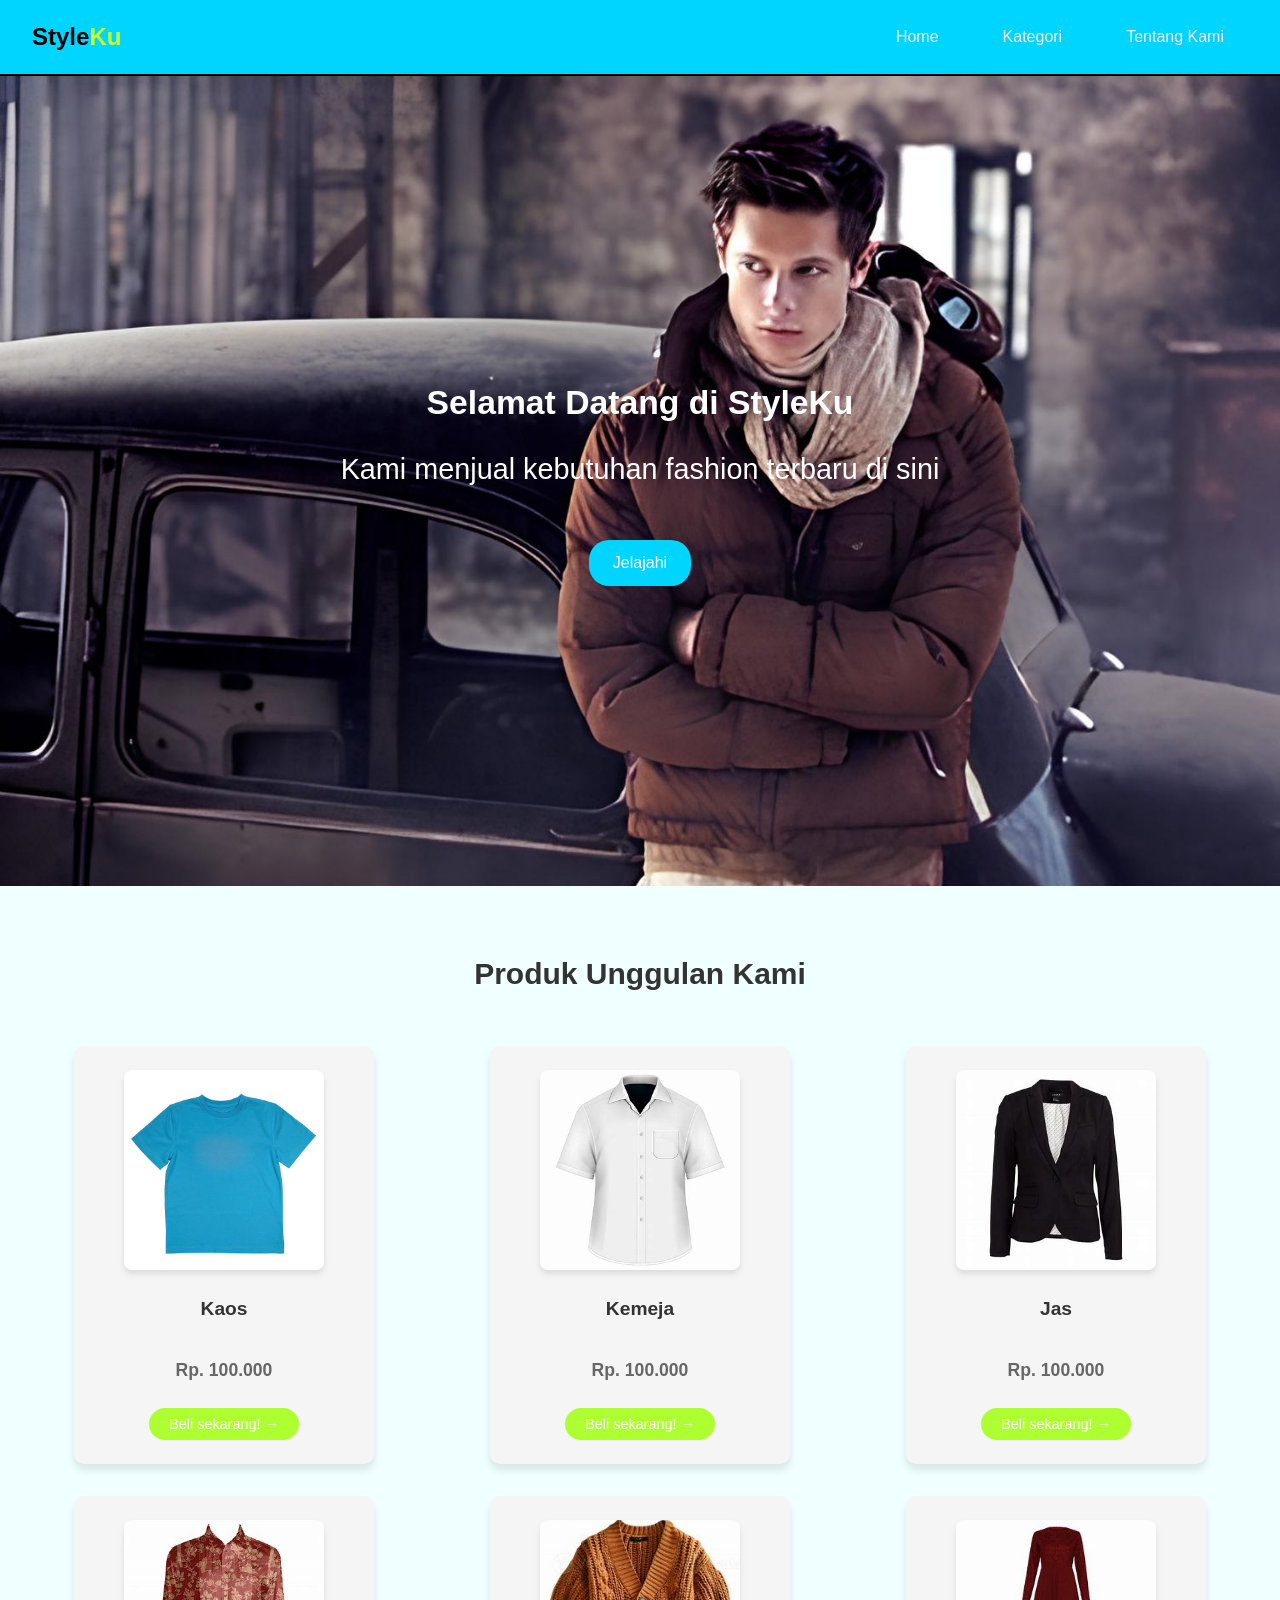
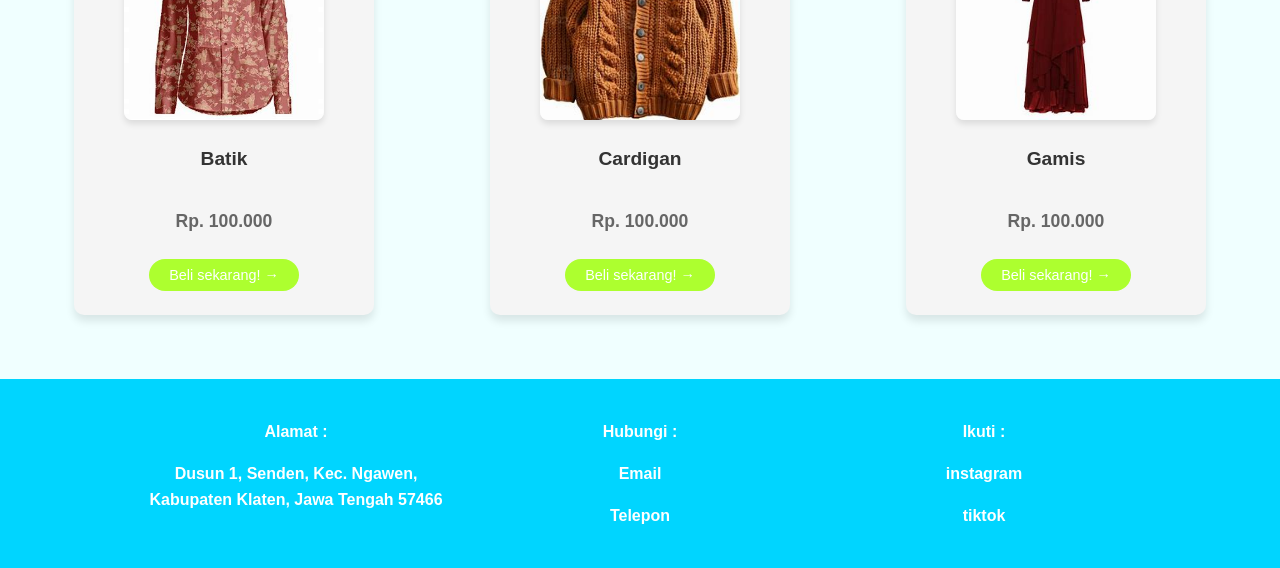
==== index.html @ 43715983 "first commit" ====
<!DOCTYPE html>
<html lang="en">
<head>
    <meta charset="UTF-8">
    <meta name="viewport" content="width=device-width, initial-scale=1.0">
    <link rel="stylesheet" href="style.css">
    <title>Home</title>
</head>
<body>
    <!--header-->
    <header>
        <h2 class="header">Style<span>Ku</span></h2>
        <div class="navbar">
            <ul>
            <li><a href="index.html">Home</a></li>
            <li><a href="kategori.html">Kategori</a></li>
            <li><a href="tentangkami.html">Tentang Kami</a></li>
        </ul>
        </div>
    </header>
    
    <!--hero-->
    <div class="hero">
        <h3>Selamat Datang di StyleKu</h3>
        <p>Kami menjual kebutuhan fashion terbaru di sini</p>
        <button class="jelajahi-btn"><a href="kategori.html">Jelajahi</a></button>
    </div>

    <!--produk-->
    <main>
        <h4>Produk Unggulan Kami</h4>
        <div class="product">
        <div class="product-cart">
            <img src="images/produk1.jpg" alt="produk1">
            <h5>Kaos</h5>
            <p>Rp. 100.000</p>
            <button class="btn">Beli sekarang! &#8594;</button>
        </div>

        <div class="product-cart">
            <img src="images/produk2.jpg" alt="produk2">
            <h5>Kemeja</h5>
            <p>Rp. 100.000</p>
            <button class="btn">Beli sekarang! &#8594;</button>
        </div>

        <div class="product-cart">
            <img src="images/produk3.jpg" alt="produk3">
            <h5>Jas</h5>
            <p>Rp. 100.000</p>
            <button class="btn">Beli sekarang! &#8594;</button>
        </div>
        </div>

        <div class="products">
        <div class="product-cart">
            <img src="images/produk4.jpg" alt="produk4">
            <h5>Batik</h5>
            <p>Rp. 100.000</p>
            <button class="btn">Beli sekarang! &#8594;</button>
        </div>

        <div class="product-cart">
            <img src="images/produk5.jpg" alt="produk5">
            <h5>Cardigan</h5>
            <p>Rp. 100.000</p>
            <button class="btn">Beli sekarang! &#8594;</button>
        </div>

        <div class="product-cart">
            <img src="images/produk6.jpg" alt="produk6">
            <h5>Gamis</h5>
            <p>Rp. 100.000</p>
            <button class="btn">Beli sekarang! &#8594;</button>
        </div>
        </div>
        </div>
    </main>
</body>

<!--Footer-->
<footer>
    <div class="contact">
    <div class="alamat"><p>Alamat :</p>
    <p><a href="https://maps.app.goo.gl/vwiM7XnHiBwpXfHBA">Dusun 1, Senden, Kec. Ngawen, Kabupaten Klaten, Jawa Tengah 57466</a></p> 
    </div>
    <div class="kontak"><p>Hubungi :</p>
    <p><a href="mailto:@totokandrianto99@gmail.com">Email</a></p>
    <p><a href="tel:+6212345678900">Telepon</a></p>
    </div>
    <div class="sosmed"><p>Ikuti :</p>
    <p><a href="www.intagram.com">instagram</a></p>
    <p><a href="www.tiktok.com">tiktok</a></p>
    </div>
    </div>
</footer>
</html>
---- style.css ----
* {
    margin: 0;
    padding: 0;
    box-sizing: border-box;
}

html {
    scroll-behavior: smooth;
}

body {
    font-family: 'Segoe UI', Tahoma, Geneva, Verdana, sans-serif;
    background-color: azure;
    line-height: 1.6;
}

header {
    display: flex;
    background-color: rgb(0, 213, 255);
    border-bottom: 2px solid black;
    width: 100%;
    padding: 1rem 2rem;
    gap: 1rem;
    align-items: center;
    flex-wrap: wrap;
}

.header h2 {
    font-size: 30px;
    color: white;
    flex-shrink: 0;
}

span {
    color: rgb(196, 255, 47);
}

.navbar {
    display: flex;
    gap: 1rem;
    margin-left: auto;
}

.navbar ul {
    display: flex;
    align-items: center;
    list-style: none;
    margin: 0;
    padding: 0;
    gap: 1rem;
}

.navbar ul li {
    padding: 0.5rem;
}

.navbar ul li a {
    color: antiquewhite;
    text-decoration: none;
    cursor: pointer;
    padding: 0.5rem 1rem;
    border-radius: 5px;
    transition: all 0.3s ease;
}

.navbar ul li a:hover {
    color: black;
    background-color: rgba(180, 114, 114, 0.1);
}

.hero {
    display: flex;
    flex-direction: column;
    justify-content: center;
    align-items: center;
    font-size: 1.8rem;
    text-align: center;
    height: 90vh;
    padding: 5rem 2rem;
    background-image: url(images/hero.jpg);
    background-size: cover;       
    background-repeat: no-repeat
}

.hero h3 {
    color: white;
    margin-bottom: 1rem;
}

.hero p {
    color: white;
    margin-bottom: 2rem;
}

.jelajahi-btn {
    color: white;
    background-color: rgb(0, 213, 255);
    padding: 14px 24px;
    border-radius: 20px;
    border: none;
    margin-top: 1rem;
    cursor: pointer;
    font-size: 1rem;
    transition: all 0.3s ease;
}

.jelajahi-btn:hover {
    padding: 20px 30px;
    background-color: rgb(227, 149, 3);
    transform: translateY(-10px);
}

.jelajahi-btn a {
    color: white;
    text-decoration: none;
}

main {
    padding: 2rem;
}

h4 {
    text-align: center;
    margin: 2rem auto 3rem;
    font-size: 30px;
    color: #333;
}

.product, .products {
    display: grid;
    grid-template-columns: repeat(auto-fit, minmax(250px, 1fr));
    gap: 2rem;
    margin-bottom: 2rem;
    justify-items: center;
}

.product-cart {
    background-color: whitesmoke;
    display: flex;
    flex-direction: column;
    align-items: center;
    gap: 1rem;
    padding: 1.5rem;
    border-radius: 10px;
    box-shadow: 0 6px 8px rgba(0, 0, 0, 0.1);
    transition: transform 0.3s ease, box-shadow 0.3s ease;
    max-width: 300px;
    width: 100%;
}

.product-cart:hover {
    transform: translateY(-5px);
    box-shadow: 0 10px 20px rgba(0, 0, 0, 0.2);
}

.product-cart img {
    width: 100%;
    max-width: 200px;
    height: auto;
    aspect-ratio: 1;
    object-fit: cover;
    border-radius: 8px;
    box-shadow: 0 4px 6px rgba(0, 0, 0, 0.1);
    cursor: pointer;
    transition: opacity 0.3s ease;
}

.product-cart img:hover {
    opacity: 0.8;
}

.product-cart h5 {
    font-size: 1.2rem;
    color: #333;
    margin: 0.5rem 0;
}

.product-cart p {
    font-size: 1.1rem;
    color: #666;
    font-weight: bold;
    margin: 0.5rem 0;
}

.btn {
    background-color: greenyellow;
    color: white;
    padding: 0.5rem 1rem;
    border: none;
    border-radius: 20px;
    cursor: pointer;
    font-size: 0.9rem;
    transition: all 0.3s ease;
    width: 100%;
    max-width: 150px;
}

.btn:hover {
    opacity: 0.8;
    color: white;
    transform: scale(1.05);
}

.info {
    margin: 2rem auto;
    text-align: center;
    max-width: 800px;
    padding: 0 2rem;
}

.info h3 {
    margin: 2rem 0 1rem;
    font-size: 2rem;
    color: #333;
}

.info p {
    font-size: 1.1rem;
    line-height: 1.8;
    color: #555;
}

.tentangkami {
    background-color: aliceblue;
    margin-bottom: 4rem;
    padding: 2rem;
}

.tentangkami h3 {
    text-align: center;
    margin: 2rem auto 3rem;
    font-size: 30px;
    color: #333;
}

.k {
    display: flex;
    flex-direction: row;
    align-items: center;
    gap: 2rem;
    border: 1px solid #ddd;
    border-radius: 25px;
    background-color: beige;
    padding: 2rem;
    max-width: 1000px;
    margin: 0 auto;
}

iframe {
    width: 100%;
    max-width: 600px;
    height: 450px;
    border-radius: 10px;
    box-shadow: 0 4px 6px rgba(0, 0, 0, 0.1);
}

.tentangkami form {
    width: 100%;
    max-width: 400px;
    display: flex;
    flex-direction: column;
    gap: 0.7rem;
}

.tentangkami form p {
    margin: 0;
    font-weight: bold;
    color: #333;
}

input {
    width: 100%;
    padding: 0.7rem;
    border: 1px solid #ddd;
    border-radius: 5px;
    font-size: 1rem;
    box-sizing: border-box;
}

.submit {
    color: white;
    background-color: gray;
    padding: 0.7rem 1.3rem;
    border-radius: 20px;
    border: none;
    margin-top: 1rem;
    cursor: pointer;
    font-size: 1rem;
    transition: all 0.3s ease;
    align-self: flex-start;
}

.submit:hover {
    background-color: #555;
    transform: translateY(-2px);
}

.k iframe {
    flex: 1;
    max-width: 50%;
}

.k form {
    flex: 1;
    max-width: 50%;
}

footer {
    background-color: rgb(0, 213, 255);
    display: flex;
    flex-wrap: wrap;
    justify-content: center;
    padding: 2rem;
}

.contact {
    display: grid;
    grid-template-columns: repeat(auto-fit, minmax(200px, 1fr));
    gap: 2rem;
    width: 100%;
    max-width: 1000px;
}

.alamat, .kontak, .sosmed {
    display: flex;
    flex-direction: column;
    align-items: center;
    text-align: center;
    color: white;
}

.alamat p, .kontak p, .sosmed p {
    margin: 0.5rem 0;
    font-weight: bold;
}

.contact p a {
    color: white;
    text-decoration: none;
    transition: color 0.3s ease;
}

.contact p a:hover {
    color: wheat;
}

.copyright {
    width: 100%;
    text-align: center;
    margin-top: 2rem;
    color: white;
    font-size: 0.9rem;
}

@media (max-width: 768px) {

    header {
        flex-direction: column;
        align-items: center;
        padding: 1rem;
    }

    .header {
        font-size: 24px;
    }

    .navbar {
        width: 100%;
        margin-left: 0;
    }

    .navbar ul {
        flex-direction: column;
        width: 100%;
        gap: 0.5rem;
    }

    .navbar ul li {
        width: 100%;
    }

    .navbar ul li a {
        display: block;
        width: 100%;
        text-align: left;
    }

    .hero {
        height: auto;
        min-height: 70vh;
        padding: 3rem 1rem;
        font-size: 1.2rem;
        background-position: center;
        display: flex;
        flex-direction: column;
        justify-content: center;
        align-items: center;
        text-align: center;
    }

    .hero h3 {
        font-size: 1.5rem;
    }

    .hero p {
        font-size: 1rem;
    }

    .jelajahi-btn {
        padding: 12px 20px;
        font-size: 0.9rem;
    }

    .jelajahi-btn:hover {
        padding: 14px 24px;
        transform: none;
    }
    
    .k {
        flex-direction: column;
    }

    .k iframe,
    .k form {
        max-width: 100%;
    }
}
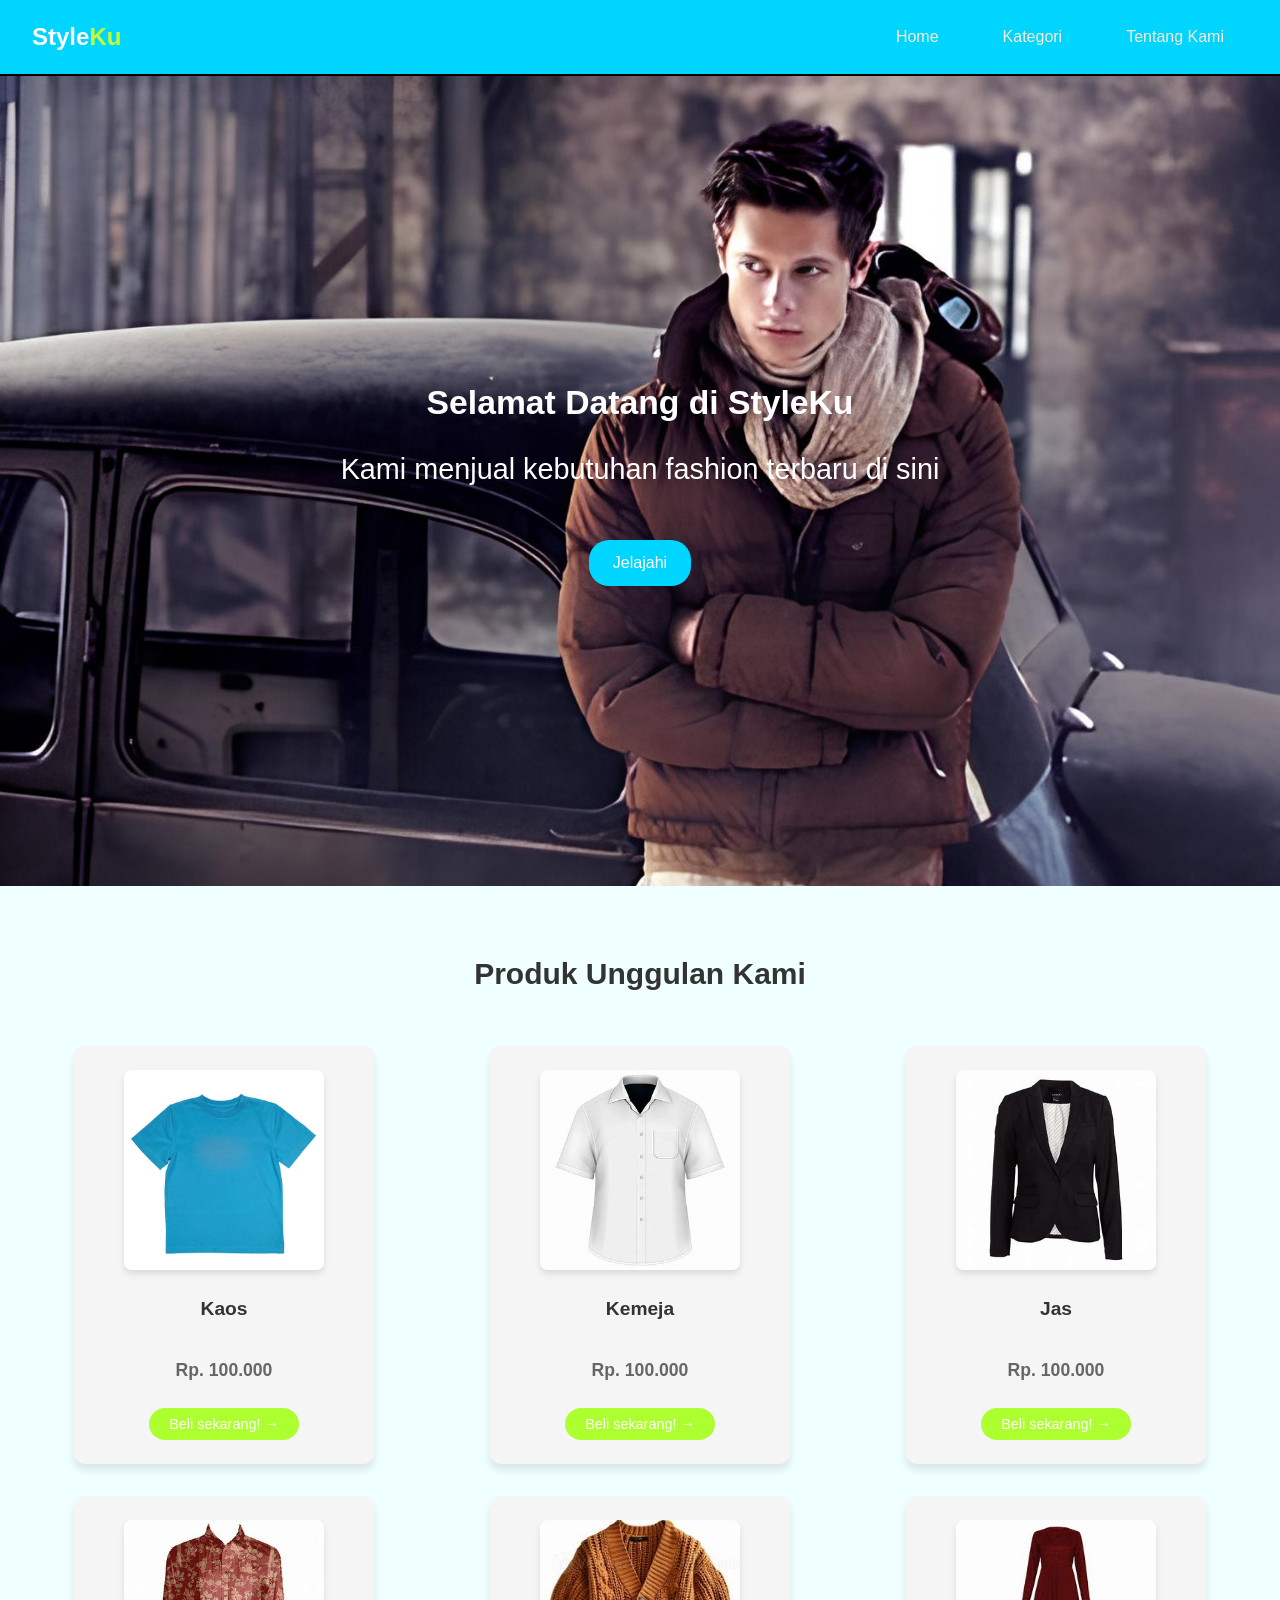
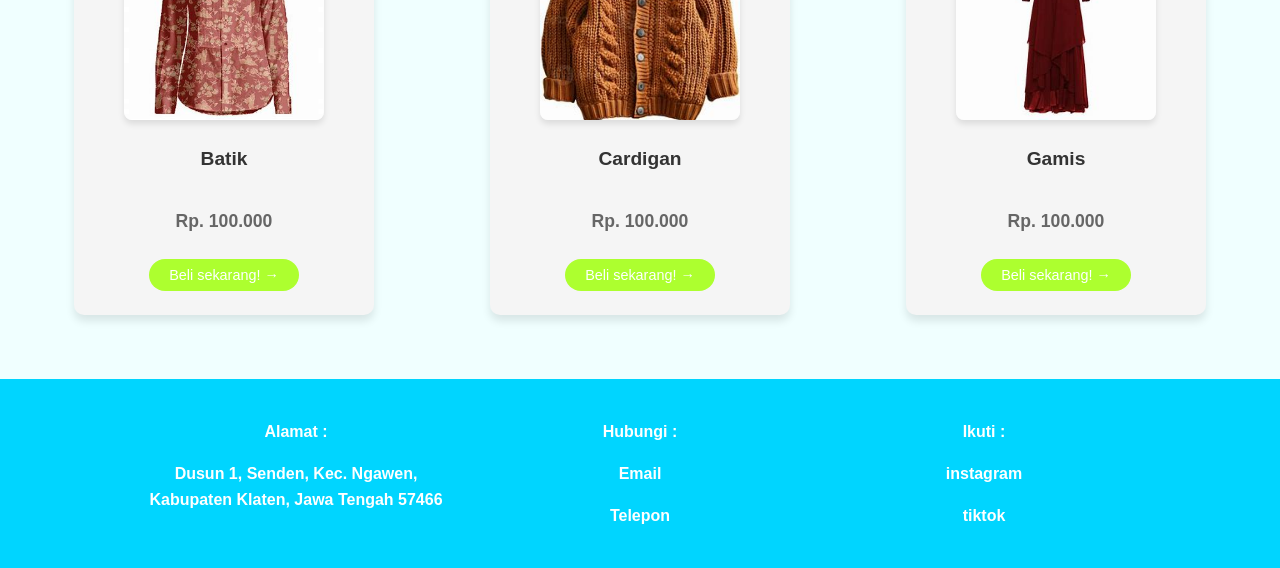
==== commit d606bd00: "Update website" ====
--- a/index.html
+++ b/index.html
@@ -9,7 +9,7 @@
 <body>
     <!--header-->
     <header>
-        <h2 class="header">Style<span>Ku</span></h2>
+        <h2 class="header"><a href="index.html">Style<span>Ku</span></a></h2>
         <div class="navbar">
             <ul>
             <li><a href="index.html">Home</a></li>
@@ -89,8 +89,8 @@
     <p><a href="tel:+6212345678900">Telepon</a></p>
     </div>
     <div class="sosmed"><p>Ikuti :</p>
-    <p><a href="www.intagram.com">instagram</a></p>
-    <p><a href="www.tiktok.com">tiktok</a></p>
+    <p><a href="https://www.instagram.com/">instagram</a></p>
+    <p><a href="https://www.tiktok.com/">tiktok</a></p>
     </div>
     </div>
 </footer>
--- a/style.css
+++ b/style.css
@@ -15,6 +15,10 @@
 }
 
 header {
+    position: sticky;
+    top: 0;
+    left: 0;
+    z-index: 1000;
     display: flex;
     background-color: rgb(0, 213, 255);
     border-bottom: 2px solid black;
@@ -25,10 +29,10 @@
     flex-wrap: wrap;
 }
 
-.header h2 {
-    font-size: 30px;
-    color: white;
-    flex-shrink: 0;
+header, h2, a{
+    font-style: none;
+    text-decoration: none;
+    color: white;
 }
 
 span {
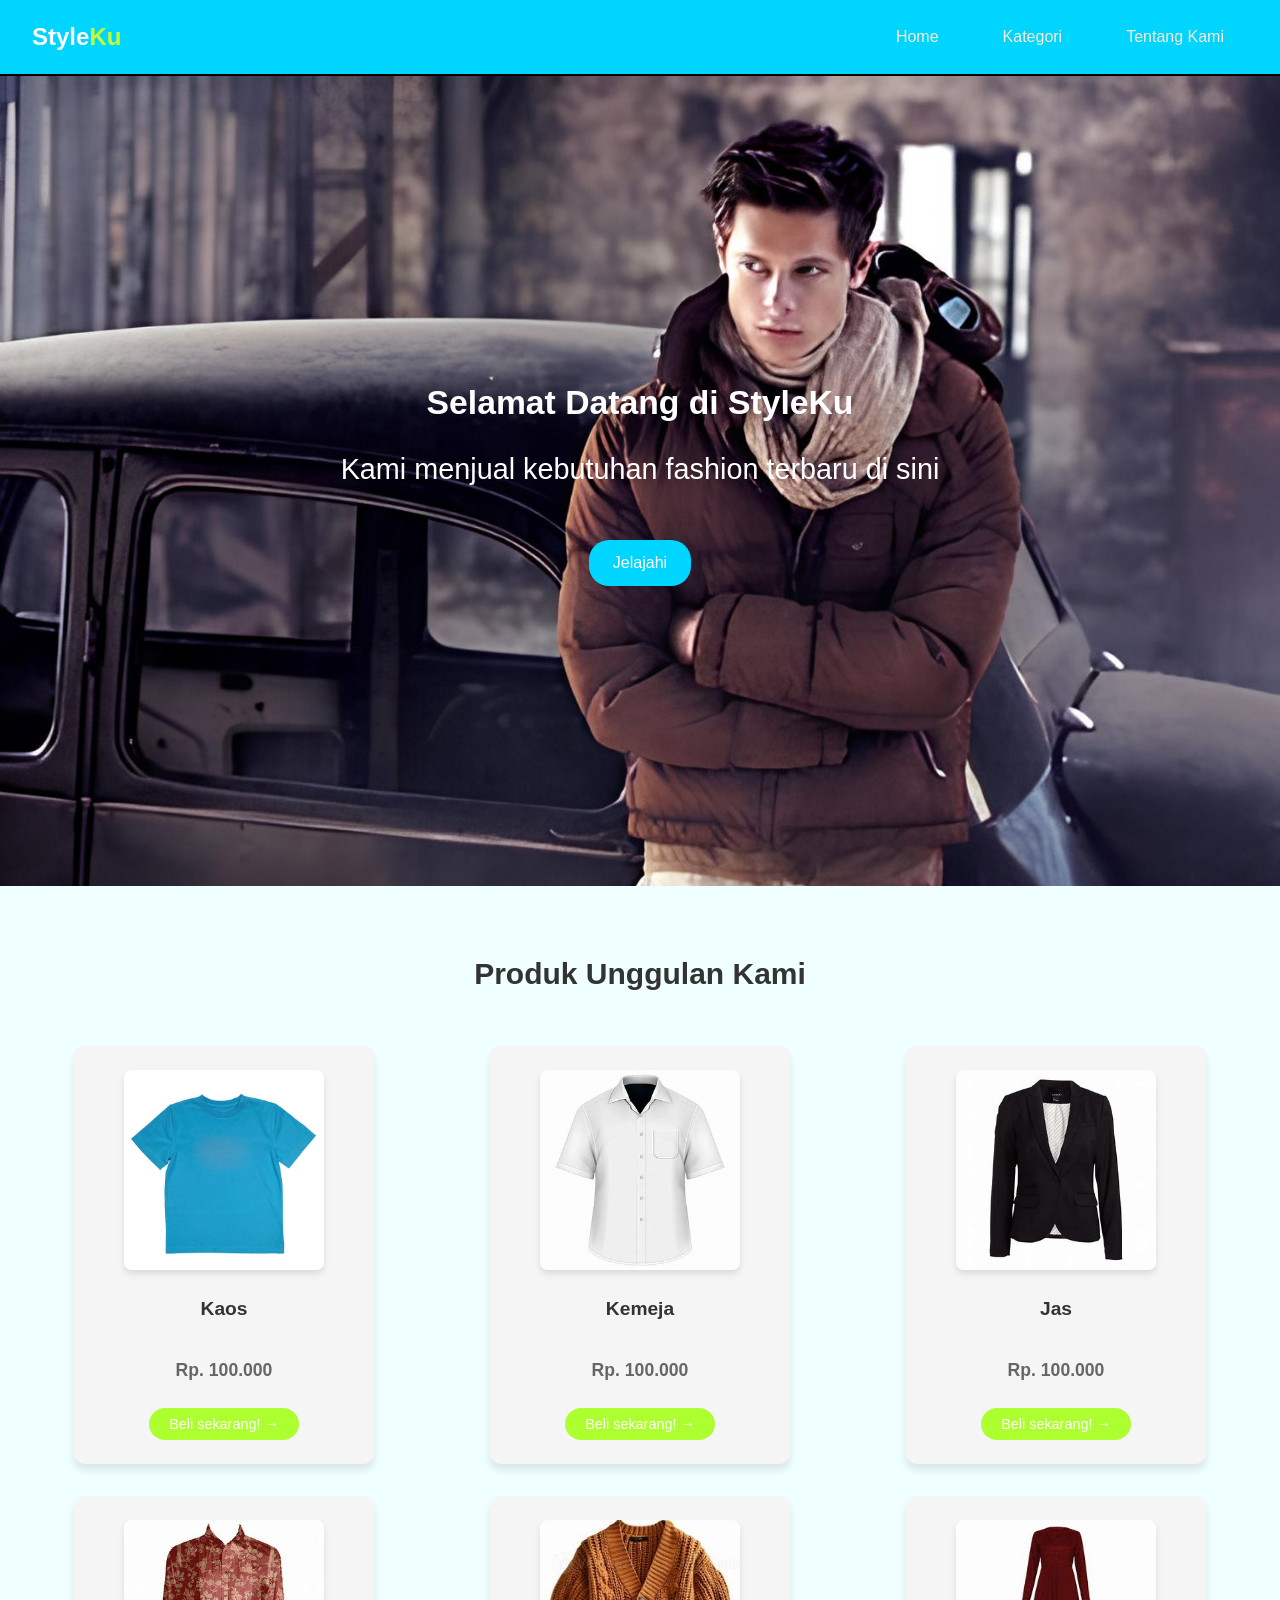
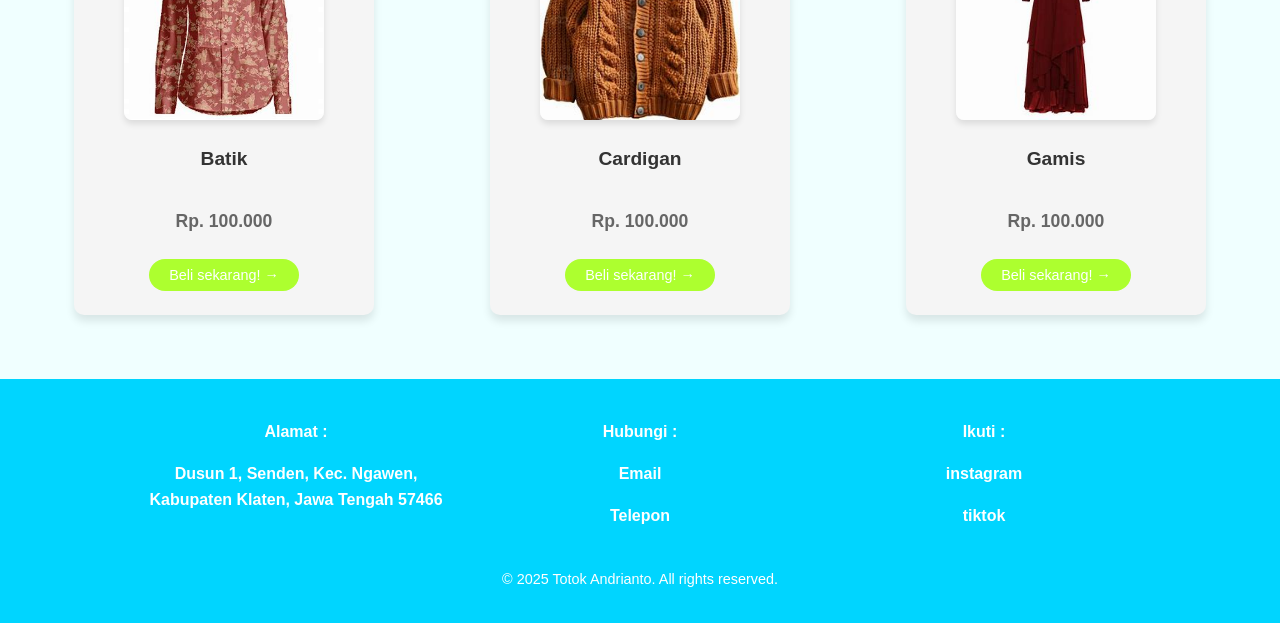
==== commit 491eb6a1: "Update website" ====
--- a/index.html
+++ b/index.html
@@ -78,20 +78,29 @@
     </main>
 </body>
 
-<!--Footer-->
+<!--footer-->
 <footer>
     <div class="contact">
-    <div class="alamat"><p>Alamat :</p>
-    <p><a href="https://maps.app.goo.gl/vwiM7XnHiBwpXfHBA">Dusun 1, Senden, Kec. Ngawen, Kabupaten Klaten, Jawa Tengah 57466</a></p> 
+        <div class="alamat">
+            <p>Alamat :</p>
+            <p><a href="https://maps.app.goo.gl/vwiM7XnHiBwpXfHBA">Dusun 1, Senden, Kec. Ngawen, Kabupaten Klaten, Jawa Tengah 57466</a></p> 
+        </div>
+
+        <div class="kontak">
+            <p>Hubungi :</p>
+            <p><a href="mailto:@totokandrianto99@gmail.com">Email</a></p>
+            <p><a href="tel:+6212345678900">Telepon</a></p>
+        </div>
+
+        <div class="sosmed">
+            <p>Ikuti :</p>
+            <p><a href="https://www.instagram.com/">instagram</a></p>
+            <p><a href="https://www.tiktok.com/">tiktok</a></p>
+        </div>
     </div>
-    <div class="kontak"><p>Hubungi :</p>
-    <p><a href="mailto:@totokandrianto99@gmail.com">Email</a></p>
-    <p><a href="tel:+6212345678900">Telepon</a></p>
-    </div>
-    <div class="sosmed"><p>Ikuti :</p>
-    <p><a href="https://www.instagram.com/">instagram</a></p>
-    <p><a href="https://www.tiktok.com/">tiktok</a></p>
-    </div>
+
+    <div class="copyright">
+        <p>&copy; 2025 Totok Andrianto. All rights reserved.</p>
     </div>
 </footer>
 </html>
--- a/style.css
+++ b/style.css
@@ -18,7 +18,7 @@
     position: sticky;
     top: 0;
     left: 0;
-    z-index: 1000;
+    z-index: 9999;
     display: flex;
     background-color: rgb(0, 213, 255);
     border-bottom: 2px solid black;
